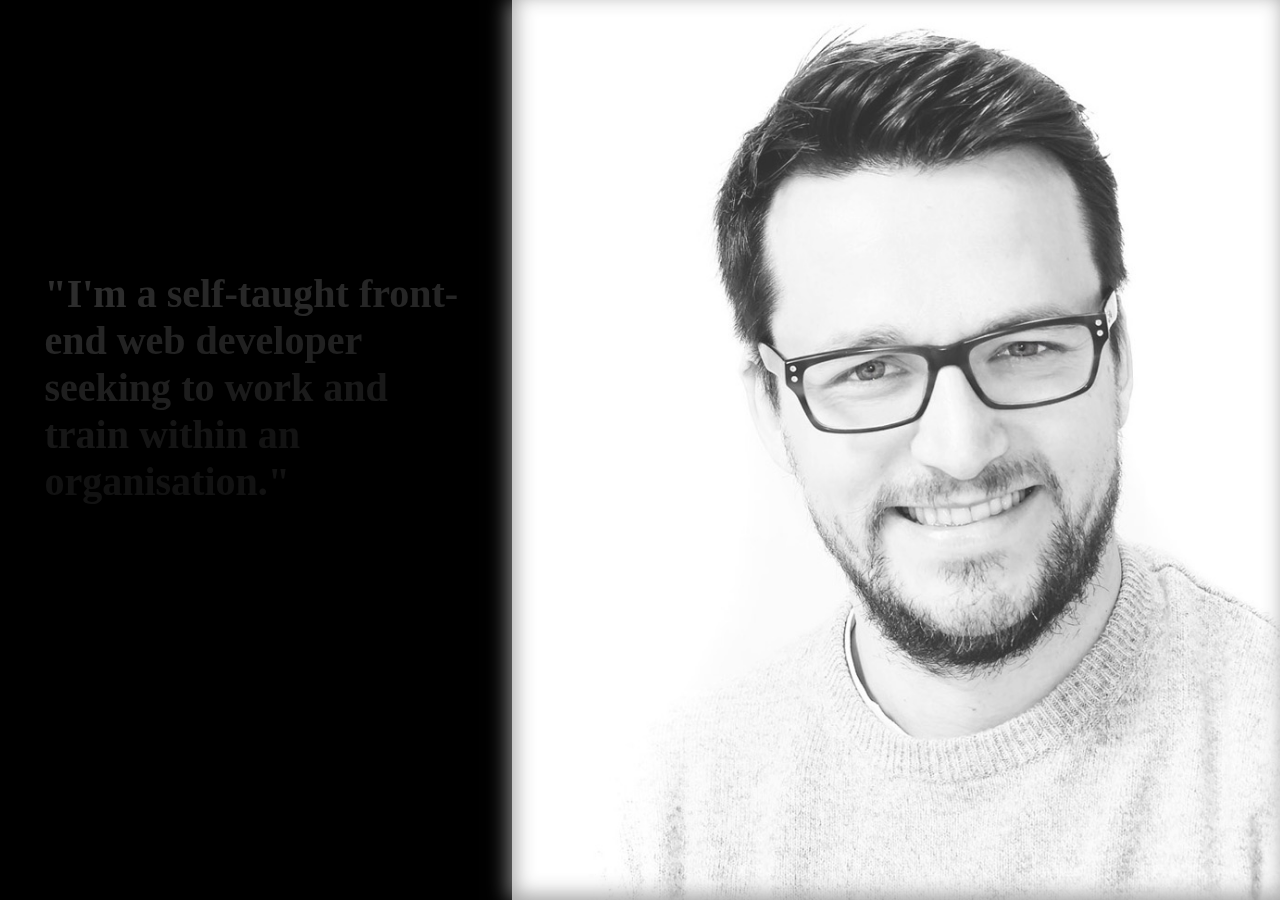
==== about.html @ 581ee850 "Init" ====
<!DOCTYPE html>
<html>
<head>	
  <title>James's Portfolio</title>
  <meta charset="utf-8"/>
  <meta name="viewport" content="width=device-width, initial-scale=1.0">
  <meta name="description" content="The online portfolio of James Crooke">
  <meta property="og:title" content="James Crooke's Portfolio" />
  <meta property="og:description" content="My online portfolio." />
  <meta property="og:image" content="https://www.dl.dropboxusercontent.com/s/oojosgockhbt33o/jc-og.jpg?dl=0" />
  <meta property="og:url" content="https://doulosiyxy.github.io/portfolio" />
  <meta name="twitter:title" content="James Crooke's Portfolio" />
  <meta name="twitter:description" content="My online portfolio." />
  <meta name="twitter:image" content="https://www.dl.dropboxusercontent.com/s/oojosgockhbt33o/jc-og.jpg?dl=0" />
  <meta name="twitter:card" content="summary_large_image" />
  <link rel="stylesheet" href="https://maxcdn.bootstrapcdn.com/bootstrap/3.3.6/css/bootstrap.min.css" integrity="sha384-1q8mTJOASx8j1Au+a5WDVnPi2lkFfwwEAa8hDDdjZlpLegxhjVME1fgjWPGmkzs7" crossorigin="anonymous">
  <link href='https://fonts.googleapis.com/css?family=Roboto:300,400,700' rel='stylesheet' type='text/css'>
  <link rel='stylesheet' type='text/css' href='main.css' />
  <link rel="icon" type="image/png" href="https://www.dl.dropboxusercontent.com/s/19d2jggek8qh95k/favicon.png?dl=0"/>
</head>
<body id="background">
   <!-- Navigation Bar -->
   <header id="about-nav" class="container">
    <div class="">
      <nav class="col-sm-12">
      <div id="a-nav">
        <span><a href="index.html">Home</a></span>
        <span><a href="about.html">About</a></span>
        <span class="projects-link"><a>Projects</a></span>
        <span><a href="contact.html">Contact</a></span>
        </div>
      </nav>
    </div>
  </header> 
  
  
  <section id="about-jumbotron" class="">
      <div id="about-row" class="">
        <div id="about-title-wrap" class=""><h1 id="about-title"><span>"I'm </span><span>a </span><span>self-taught </span><span>front-end </span><span>web </span><span>developer </span><span> seeking</span><span> to</span><span> work</span><span> and</span><span> train </span><span>within </span><span>an </span><span> organisation."</span></h1>
        <div class="skl-wrapper"><div class="skl gradient" ><h3>HTML</h3></div><div class="skl gradient" ><h3>CSS</h3></div><div class="skl gradient" ><h3>JS</h3></div><div class="skl gradient" ><h3>jQuery</h3></div><div class="skl gradient" ><h3>Bootstrap</h3></div><div class="skl gradient" ><h3>Ps</h3></div><div class="skl gradient" ><h3>Ai</h3></div><div class="skl gradient" ><h3>Git</h3></div><div class="skl gradient" ><h3>Wordpress</h3></div><div class="skl gradient" ><h3>Basic PHP</h3></div>
        </div>
        </div>
        <div id="img-div-wrapper"><div id="about-img-wrap" class=""><button onclick="titleFade()" id="skill-btn" class="gradient">Skillset</button></div></div>
    </div>
  </section>


<footer id="about-footer"><div><img class="twitter" width="20px" height="20px" src="twitter.svg"><img class="linkedin" width="20px" height="20px" src="linkedin.svg"><img class="github" width="20px" height="20px" src="github.svg"></div></footer>
  <script src="https://code.jquery.com/jquery-3.2.1.min.js"></script> 
  <script src='main.js'></script> 
  
</body>
</html>
---- main.css ----
/*
Theme Name: My Portfolio
Author: James Crooke
Author URI: https://github.com/doulosiyxy
Email: jamesrcrooke@gmail.com
Description: A simple static site to showcase my work.
Version: 1.0
Last modified: 17.01.2018 by James Crooke
Contents: 
*/

@media only screen and (min-width: 320px) and (max-width: 621px) {
 #about-nav {
  width: 100%;
  font-size: 1px;
  opacity: 0;
 }
 #about-nav span a {
  color: darkslategray;
  margin 0 0;
  padding-right: 0;
  padding-left: 0;
  font-size: 1px;
  font-weight: 200;
  font-family: lato;
  text-decoration: none;
  transition: .2s ease;
  cursor: pointer;
}

nav {
  margin-top: 0;
  margin-right: 0;
  float: right;
  display: block;
  padding-right: 0;
  padding-left: 0;
 }
}

* {
    box-sizing: border-box;

}

body {
}
header {
position: absolute;
z-index: 600;
transition-timing-function: ease-in-out;
}


header h2, header h3 {
  color: white;
  font-size: 15px;
  margin: 0 0;
  padding: 0 0;
}
header h2 {
  text-transform: uppercase;
  font-size: 22px;
  font-family: lato;
  font-weight: bold;
}
header h3 {
  font-size: 15px;
  font-family: lato;
  font-weight: 200;
}

#a-nav {
  margin-top:15px;
}

.titles {
  cursor: pointer;
  margin-top: 5px;
  color: black;
}

#home-nav { 
  width: 100%;
  font-size: 15px;
  margin-top: -100px;
  padding-top: 0px;
}

#contact-nav {
  width: 100%;
  font-size: 15px;
  margin-top: -45px;
  opacity: 0;
}

#about-nav {
  width: 100%;
  font-size: 15px;
  opacity: 0;
}
#about-title span {
opacity: 0;
  }


#about-title-wrap {
  padding: 0 10px;
  position: absolute;
  top: 30%;
  bottom: 0;
  height: 40%;
  width: 40%;
  float: left;
  z-index: 200;
}
#img-div-wrapper {
  position: absolute;
  right: 0;
  height: 100%;
  width: 60%;
  box-shadow: -3px 0px 20px #8d8d8d;
  overflow: hidden;
  background-color: white;
}
#about-img-wrap {
  box-shadow: inset 3px -5px 20px #8d8d8d;
  position: absolute;
  bottom: 0;
  background: url("images/about-img.jpg") no-repeat 60% bottom;
  background-size: cover;
  width: 100%;
  height: 100%;
  margin: 0 0;
  opacity: 0;
  z-index: 300;
}

@media only screen and (max-width: 737px) {
  #about-img-wrap {
  box-shadow: none;
  position: absolute;
  bottom: 0;
  background: url("images/about-img.jpg") no-repeat 60% bottom;
  background-size: cover;
  width: 100%;
  height: 90%;
  margin: 0 0;
  opacity: 0;
  z-index: 300;
 }
}

@media only screen and (max-width: 621px) {
 #about-nav {
  width: 45%;
  right: 0;
  font-size: 1px;
  font-weight: 800;
  opacity: 0;
  display: inline;
  padding: 0 0;
 }
 #about-nav span a {
  color: darkslategray;
  width: 25%;
  margin: auto;
  padding-right: 0;
  padding-left: 0;
  font-size: 1px;
  font-weight: 800;
  font-family: lato;
  text-decoration: none;
  transition: .2s ease;
  cursor: pointer;
}
#about-nav span {
  padding: 0 0;
}
nav {
  margin: auto;
  width: 100%;
  display: none;
  padding-right: 0;
  padding-left: 0;
 }
}


#about img {
  width: 50%;
}

#about-row {
  width: 100%;
}
	
#home-nav span a, #contact-nav span a {
  color: white;
  margin-top: -25px;
  margin-bottom: -15px;
  margin-left: auto;
  padding: 0px 10px;
  font-size: 15px;
  font-weight: 100;
  font-family: lato;
  text-decoration: none;
  transition: .2s ease;
  cursor: pointer;  
  transition: .2s ease;
}
#about-nav span a {
  color: darkslategray;
  margin-top: -25px;
  margin-bottom: -15px;
  margin-left: auto;
  padding: 0px 10px;
  font-size: 15px;
  font-weight: 200;
  font-family: lato;
  text-decoration: none;
  transition: .2s ease;
  cursor: pointer;
}

#home-nav span a:hover, #contact-nav span a:hover, #about-nav span a:hover {
  color: #337ab7;
  cursor: pointer;
}

#contact-footer {
  opacity: 0;
}

nav {
  margin-right: 0;
  float: right;
  display: block;
  padding-right: 0;
  padding-left: 0;
}

nav div {
float: right;
}

.jumbotron, body, html {
  position: relative;
  z-index: 10;
  padding: 0 0;
  margin: 0 0;
  height: 100%; 
  width: 100%;
  overflow: hidden;
}

.jumbotron {
  text-align: center;
  display: flex;
  align-items: center;
  color: white; 
  height: 100%; 
  width: 100%;
  background: black;
  z-index: 1000;
  position: relative;
}
#about-jumbotron {
  background: black;
  color: white;
  height: 100%;
  width: 100%;
}
#about-container-one {
  position: absolute;
  top: 0;
  bottom: 0;
}
	
.jumbotron div {
  display: block;
  margin: auto;	
  
}
.jumbotron div div{
  display: block;
  margin: auto;	
 
}

.jumbotron h2 {
  margin: auto;
  text-transform: uppercase;
  font-size: 25px;
  font-family: lato;
  font-weight: bold;
  color: #fff;
  -webkit-animation: h2 2s, fade 2s 8s; /* Safari 4+ */
  -moz-animation:    h2 2s; /* Fx 5+ */
  -o-animation:      h2 2s; /* Opera 12+ */
  animation:         h2 2s;
  animation-timing-function: ease-in-out;
}

.jumbotron h3 {
  position: absolute;
  right: 0;
  left: 0;
  top: 52%;
  transition: 3s ease;
  margin: auto;
  font-size: 17px;
  color: #fff;
  font-family: lato;
  font-weight: 300;
}

.jumbotron h3 span:first-of-type {
  -webkit-animation: h3 5s; /* Safari 4+ */
  -moz-animation:    h3 5s; /* Fx 5+ */
  -o-animation:      h3 5s; /* Opera 12+ */
  animation:         h3 5s;
}

.jumbotron h3 span:nth-of-type(2) {
  -webkit-animation: h3 6s; /* Safari 4+ */
  -moz-animation:    h3 6s; /* Fx 5+ */
  -o-animation:      h3 6s; /* Opera 12+ */
  animation:         h3 6s;
}

.jumbotron h3 span:last-of-type {
  -webkit-animation: h3 7s; /* Safari 4+ */
  -moz-animation:    h3 7s; /* Fx 5+ */
  -o-animation:      h3 7s; /* Opera 12+ */
  animation:         h3 7s;

}

/*jumbotron and header animation*/

/*keyframes h2 {
  0% {opacity: 0; transform: scale(1.2); -webkit-transform: scale(1.2); -moz-transform: scale(1.2);}
  100% {opacity: 1; transform: scale(1.0); -webkit-transform: scale(1.0); -moz-transform: scale(1.0);}
}
  
keyframes h3 {
  0% {opacity: 0;}
  100% {opacity: 1;}
}
*/
@-webkit-keyframes h2 {
  0% {opacity: 0; transform: scale(1.2); -webkit-transform: scale(1.2); -moz-transform: scale(1.2);}
  100% {opacity: 1; transform: scale(1.0); -webkit-transform: scale(1.0); -moz-transform: scale(1.0);}
}
@-moz-keyframes h2 {
  0% {opacity: 0; transform: scale(1.2); -webkit-transform: scale(1.2); -moz-transform: scale(1.2);}
  100% {opacity: 1; transform: scale(1.0); -webkit-transform: scale(1.0); -moz-transform: scale(1.0);}
}
@-o-keyframes h2 {
  0% {opacity: 0; transform: scale(1.2); -webkit-transform: scale(1.2); -moz-transform: scale(1.2);}
  100% {opacity: 1; transform: scale(1.0); -webkit-transform: scale(1.0); -moz-transform: scale(1.0);}
}

@-webkit-keyframes h3 {
  0% {opacity: 0;}
  100% {opacity: 1;}
}
@-moz-keyframes h3 {
  0% {opacity: 0; transform: scale(1.2); -webkit-transform: scale(1.2); -moz-transform: scale(1.2);}
  100% {opacity: 1; transform: scale(1.0); -webkit-transform: scale(1.0); -moz-transform: scale(1.0);}
}
@-o-keyframes h3 {
  0% {opacity: 0;}
  100% {opacity: 1;}
}

@-webkit-keyframes fade {
  0% {opacity: 1;}
  100% {opacity: 0;}
}
@-moz-keyframes fade {
  0% {opacity: 1;}
  100% {opacity: 0;}
}
@-o-keyframes fade {
  0% {opacity: 1;}
  100% {opacity: 0;}
}

footer {
  width: 100%;
  position: absolute;
  bottom: 0;
  right: 0;
  left: 0;
  z-index: 600;
}

#home-footer{
margin-bottom: -100px;
}
#about-footer {
opacity: 0;
}

footer img {
 display: inline-block;
 margin-top: 10px;
 margin-bottom: 10px;
 cursor: pointer;
 opacity: .7 !important;
 transition: .3s ease;
}

footer img:hover {
 opacity: 1 !important;
 transform: scale(1.2);
}

footer img:first-of-type {
 margin-left: 65px;
 margin-right: 20px;
}
footer img:last-of-type {
 margin-right: 65px;
 margin-left: 20px;
}

footer div {
  display: block;
  margin: auto;
  max-width: 240px;
}

#logo-icon {
  position: absolute;
  margin: 10% 0px 0px 10%; 
  transform: scale(1.1);
}

@media only screen and (max-width: 566px) {
  #logo-icon {
    position: absolute;
    margin: 10% 0px 0px 10%; 
    transform: scale(1.1);
    width: 120px !important;
    height: 120px !important;
} 
}

#contact-top {
  width: 100%;
  padding-top: 12%;
}

.col-md-6 {
  margin: 0 0 30px;
}

.projects {
  display: block;
  width: 100%;
  height: 60%;
  position: absolute;
  top: 20%;
  bottom: 20%;
}

.project-rows {
  
  position: relative;
  z-index: 500;
  display: flex;
  min-width: 320px;
  max-width: 605px;
  height: 50%;
  margin: auto;
}

.project-figure {
  display: none;
  opacity: 0;
  margin: 0 1%;
  padding: 0 1px;
  background: black;
  position: relative;
  width: 50%;
  height: 100%;
  max-width: 300px;
  cursor: pointer;
  transition: .2s ease;
  z-index: 500;
  overflow: hidden;
}

.project-figure:hover {
  background: black;
  position: relative;
  transform: scale(1.02); 
  opacity: 1;
  box-shadow: 0px 0px 20px #8d8d8d;
}

.projects h2 {
  color: white;
  font-family: lato;
  font-weight: 700;
  text-transformation: uppercase;
  margin: 10px 0;
  margin-left: 10px;
  
}

.projects p {
  max-width: 50%;
  color: white;
  font-size: 13px;
  font-family: lato;
  font-weight: 300;
  margin: 0 0;
  padding-left: 15px;
  float: left;
}

.project-figure img {
  position: absolute;
  display: block;
  bottom: 5px;
  right: 5px;
  width: 45%;
  opacity: 1;
}

.two img {
  filter: grayscale(100%) contrast(175%);
}

.left {
  float: left;
}
.right {  
  float: right;
}
.bottom {
  bottom: 0;
}
.top {
  top: 0;
  margin-top: 1%;
}

/*about page*/

.about-title {
  margin: 0 5%;
  font-size: 15px;
}	

.about-banner {
  width: 100%;
  color: DarkSlateGrey;
  background: White;
  padding: 20px 0px;
  z-index: -10;
}

#about-title {
  text-align: left;
  font-size: 40px;
  -webkit-text-shadow: 0.25px 0.25px 0.25px black;
  text-shadow: 0.25px 0.25px 0.25px black;
  filter: drop-shadow(1px 1px 0.5px rgba(0,0,0,0.5));
  animation-name: header;
  animation-duration: 2s;
  margin: 0 7%;
}

#biog {
  width: 100%;
  padding: 50px 0;
}

#biog-text {
  max-width: 900px;
  text-align: justify;
  margin: auto;
  font-family: 'Roboto', sans-serif;
  font-weight: 300;
  font-size: 1.5em;
  width: 90%;
  padding: 0 0 50px 0;
}

#contact-text {
  max-width: 900px;
  text-align: justify;
  margin: auto;
  font-family: 'Roboto', sans-serif;
  font-weight: 300;
  font-size: 1.7em;
  width: 90%;
  padding: 200px 0% 200px 0%;
  font-family: lato;
}
#contact-text p a {
  transition: .2s ease-in-out;
}
}
#contact {
 height: 100% !important;
 width: 100%;
 background-color: rgba(215, 215, 215, 1);
 box-shadow: 0px -1px 20px #8d8d8d;
 padding-bottom: 80%; 
 font-family: lato;
}

#skill-btn {
  transform: rotate(270deg);
  position: absolute;
  left: -100px;
  top: 0;
  bottom: 0;
  margin: auto;
  color: white;
  font-size: 17px;
  font-family: lato, roboto, sans-serif;
  font-weight: 300;
  text-align: center;
  padding: 5px;
  width: 100px;
  height: 35px;
  z-index:100;
  cursor: pointer;
  border: none;
  opacity: .8;
}

#skill-btn:hover {
   opacity: 1;
}

/*skills*/

.skl {
  display: inline-block;
  position: relative;
  width: 100px;
  height: 100px;
  padding: 5px 5px;
  margin: 5px 5px;
  opacity: 0;
  overflow: hidden;
}
.skl h3 {
  position: absolute;
  top: 40%;
  bottom: 33%;
  right: 0;
  left: 0;
  margin: auto;
  text-align: center;
  font-size: 15px;
}

.skl-wrapper {
  display: flex;
  flex-wrap: wrap;
  position: absolute;
  right: 0;
  left: 0;
  top: 0;
  bottom: 0;
  margin: auto;
  width: 225px;
}

#contact a {
  color: white;
  text-decoration: none;
  text-shadow: 0.25px 0.25px 0.25px #000000;
}

#contact a:hover {
  text-shadow: 0.25px 0.25px 0.25px #000000;
  text-decoration: none;
  color: #337ab7;
}


@media (min-width:600px) and (max-width:967px){
  #about-title {
    text-align: left;
	font-size: 30px;
	margin-top: 0px; 
	padding: 0px 5px;
  }
  #about-title-wrap {
  	max-width: 50%;
  	padding: 0px 15px;
  	top: 0; 	   		
  }
}
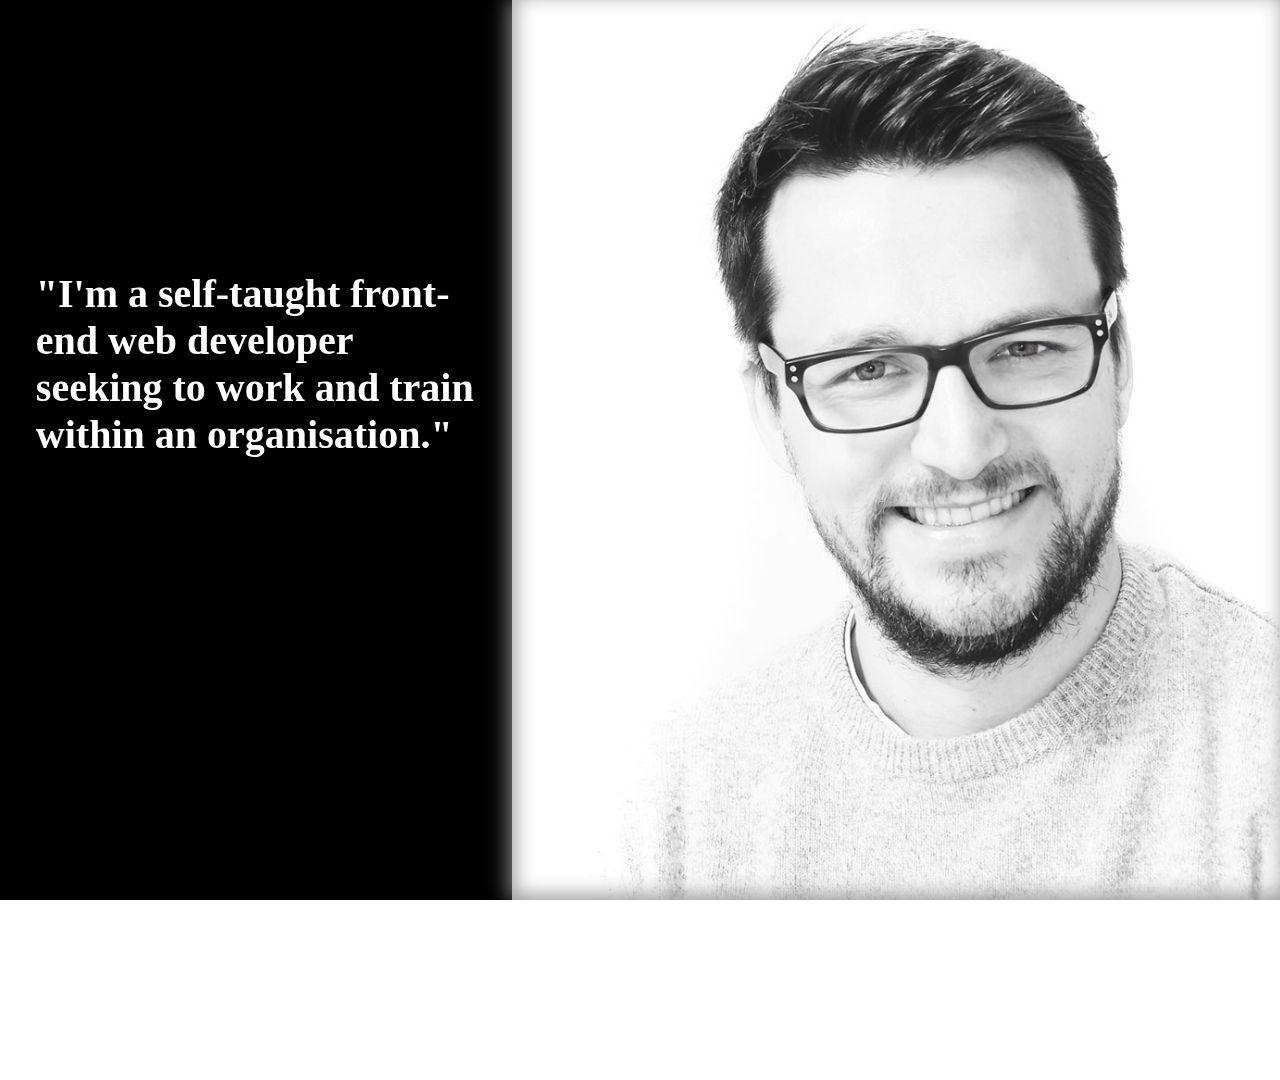
==== commit 45b220a9: "various" ====
--- a/about.html
+++ b/about.html
@@ -24,10 +24,10 @@
     <div class="">
       <nav class="col-sm-12">
       <div id="a-nav">
-        <span><a href="index.html">Home</a></span>
-        <span><a href="about.html">About</a></span>
-        <span class="projects-link"><a>Projects</a></span>
-        <span><a href="contact.html">Contact</a></span>
+        <span><a href="index.html"><i class="glyphicon glyphicon-home"></i></a></span>
+       <span><a href="about.html"><i class="glyphicon glyphicon-user"></i></a></span>
+       <span class="projects-link" ><a><i class="glyphicon glyphicon-th-large"></i></a></span>
+       <span><a id="contact-link" href="contact.html"><i class="glyphicon glyphicon-envelope"></i></a></span>
         </div>
       </nav>
     </div>
--- a/main.css
+++ b/main.css
@@ -1,14 +1,6 @@
-/*
-Theme Name: My Portfolio
-Author: James Crooke
-Author URI: https://github.com/doulosiyxy
-Email: jamesrcrooke@gmail.com
-Description: A simple static site to showcase my work.
-Version: 1.0
-Last modified: 17.01.2018 by James Crooke
-Contents: 
-*/
-
+* {
+  box-sizing: border-box;
+}
 @media only screen and (min-width: 320px) and (max-width: 621px) {
  #about-nav {
   width: 100%;
@@ -22,7 +14,7 @@
   padding-left: 0;
   font-size: 1px;
   font-weight: 200;
-  font-family: lato;
+  font-family: lato, roboto, sans-serif;
   text-decoration: none;
   transition: .2s ease;
   cursor: pointer;
@@ -38,11 +30,6 @@
  }
 }
 
-* {
-    box-sizing: border-box;
-
-}
-
 body {
 }
 header {
@@ -61,12 +48,12 @@
 header h2 {
   text-transform: uppercase;
   font-size: 22px;
-  font-family: lato;
+  font-family: lato, roboto, sans-serif;
   font-weight: bold;
 }
 header h3 {
   font-size: 15px;
-  font-family: lato;
+  font-family: lato, roboto, sans-serif;
   font-weight: 200;
 }
 
@@ -99,20 +86,74 @@
   font-size: 15px;
   opacity: 0;
 }
+
+@media only screen and (max-width: 346px) {
+  #h-nav {
+  padding-top: 25px;  
+}
+  #c-nav {
+  margin-top: 50px;
+  margin-right: 0px;
+  }
+  
+  #c-nav a {
+  padding-right: 0px;
+  padding-left: 15px;
+  }
+  
+  #contact-nav nav {
+  padding-right: 0px;
+  }
+}
+
+@media only screen and (max-width: 568px) {
+
+  #c-nav {
+  margin-top: 40px;
+  }
+  #contact-top {
+    height: 100px;
+  }
+  #about-footer div {
+    margin: 0;
+    float: right;
+  }
+  #about-footer div img:last-of-type {
+    margin-right: 5px;
+  }
+  #about-footer div img {
+    background-color: black;
+    border-radius: 2px;
+  }
+  #skill-btn {
+    top: 45%;
+  }
+  
+}
+
+$('#contact-text').css('padding','150px 20px 400px 20px');
+      $('#contact-top').css('height', '100px');
+      $('#about-footer div').css({'margin' : '', 'float' : 'right'});
+      $('#about-footer div img').eq(2).css({'margin-right' : '5px'});
+      $('#about-footer div img').css({'background-color' : 'black', 'border-radius' : '2px'});
+      $('#c-nav').css('margin-top', '40px');
+      $('#skill-btn').css('top', '45%');
+
 #about-title span {
 opacity: 0;
   }
 
 
 #about-title-wrap {
-  padding: 0 10px;
+  padding: 0 0px;
   position: absolute;
   top: 30%;
   bottom: 0;
-  height: 40%;
+  height: 90%;
   width: 40%;
   float: left;
   z-index: 200;
+  overflow: scroll;
 }
 #img-div-wrapper {
   position: absolute;
@@ -169,7 +210,7 @@
   padding-left: 0;
   font-size: 1px;
   font-weight: 800;
-  font-family: lato;
+  font-family: lato, roboto, sans-serif;
   text-decoration: none;
   transition: .2s ease;
   cursor: pointer;
@@ -203,7 +244,7 @@
   padding: 0px 10px;
   font-size: 15px;
   font-weight: 100;
-  font-family: lato;
+  font-family: lato, roboto, sans-serif;
   text-decoration: none;
   transition: .2s ease;
   cursor: pointer;  
@@ -217,7 +258,7 @@
   padding: 0px 10px;
   font-size: 15px;
   font-weight: 200;
-  font-family: lato;
+  font-family: lato, roboto, sans-serif;
   text-decoration: none;
   transition: .2s ease;
   cursor: pointer;
@@ -292,7 +333,7 @@
   margin: auto;
   text-transform: uppercase;
   font-size: 25px;
-  font-family: lato;
+  font-family: lato, roboto, sans-serif;
   font-weight: bold;
   color: #fff;
   -webkit-animation: h2 2s, fade 2s 8s; /* Safari 4+ */
@@ -504,7 +545,7 @@
 
 .projects h2 {
   color: white;
-  font-family: lato;
+  font-family: lato, roboto, sans-serif;
   font-weight: 700;
   text-transformation: uppercase;
   margin: 10px 0;
@@ -516,7 +557,7 @@
   max-width: 50%;
   color: white;
   font-size: 13px;
-  font-family: lato;
+  font-family: lato, roboto, sans-serif;
   font-weight: 300;
   margin: 0 0;
   padding-left: 15px;
@@ -585,7 +626,7 @@
   max-width: 900px;
   text-align: justify;
   margin: auto;
-  font-family: 'Roboto', sans-serif;
+  font-family: lato, roboto, sans-serif;
   font-weight: 300;
   font-size: 1.5em;
   width: 90%;
@@ -596,7 +637,7 @@
   max-width: 900px;
   text-align: justify;
   margin: auto;
-  font-family: 'Roboto', sans-serif;
+  font-family: lato, roboto, sans-serif;
   font-weight: 300;
   font-size: 1.7em;
   width: 90%;
@@ -649,7 +690,7 @@
   width: 100px;
   height: 100px;
   padding: 5px 5px;
-  margin: 5px 5px;
+  margin: 0px 5px;
   opacity: 0;
   overflow: hidden;
 }
@@ -673,7 +714,8 @@
   top: 0;
   bottom: 0;
   margin: auto;
-  width: 225px;
+  max-width: 225px;
+  
 }
 
 #contact a {
@@ -687,18 +729,3 @@
   text-decoration: none;
   color: #337ab7;
 }
-
-
-@media (min-width:600px) and (max-width:967px){
-  #about-title {
-    text-align: left;
-	font-size: 30px;
-	margin-top: 0px; 
-	padding: 0px 5px;
-  }
-  #about-title-wrap {
-  	max-width: 50%;
-  	padding: 0px 15px;
-  	top: 0; 	   		
-  }
-}
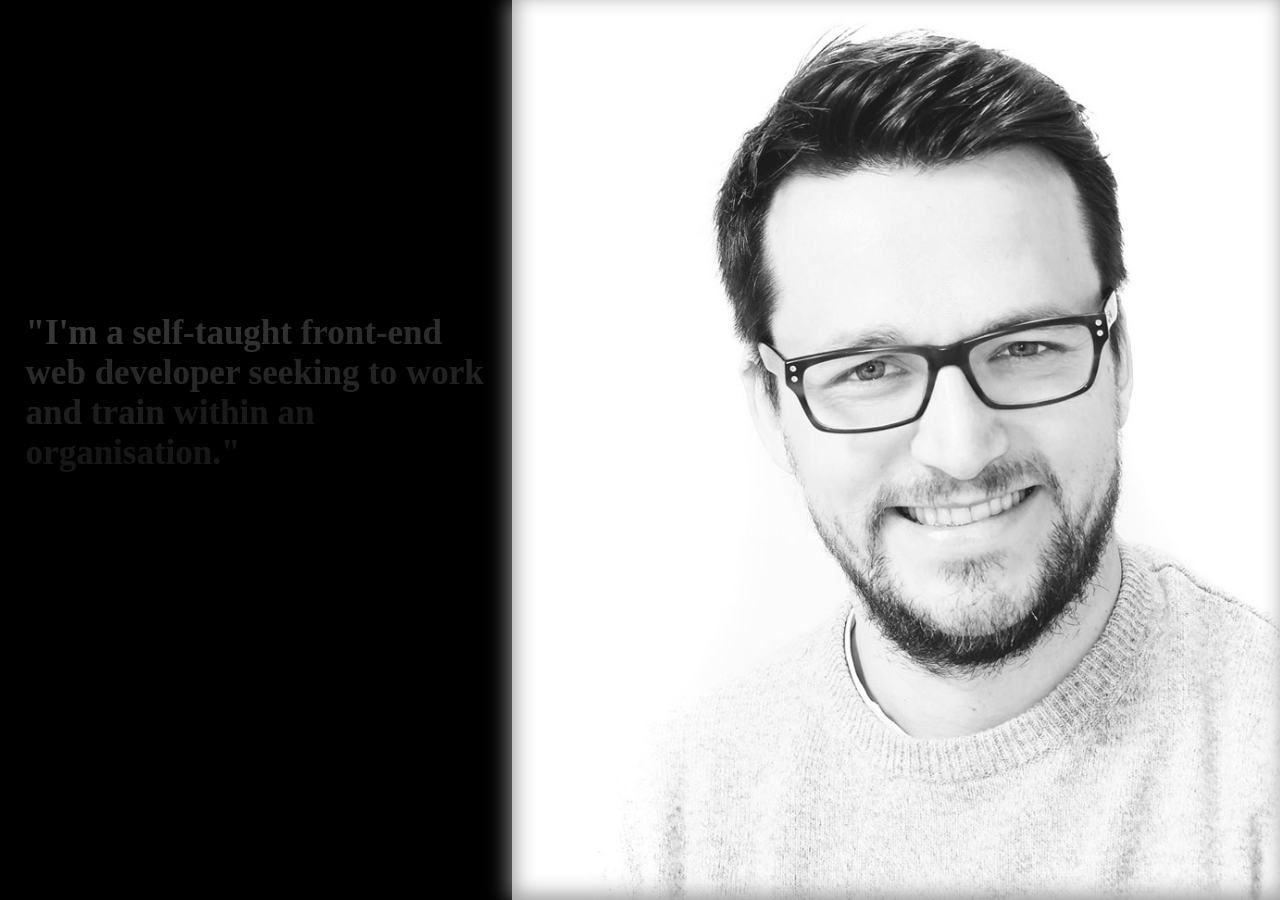
==== commit 67ee9e4e: "Corrections" ====
--- a/about.html
+++ b/about.html
@@ -14,7 +14,7 @@
   <meta name="twitter:image" content="https://www.dl.dropboxusercontent.com/s/oojosgockhbt33o/jc-og.jpg?dl=0" />
   <meta name="twitter:card" content="summary_large_image" />
   <link rel="stylesheet" href="https://maxcdn.bootstrapcdn.com/bootstrap/3.3.6/css/bootstrap.min.css" integrity="sha384-1q8mTJOASx8j1Au+a5WDVnPi2lkFfwwEAa8hDDdjZlpLegxhjVME1fgjWPGmkzs7" crossorigin="anonymous">
-  <link href='https://fonts.googleapis.com/css?family=Roboto:300,400,700' rel='stylesheet' type='text/css'>
+  <link href='https://fonts.googleapis.com/css?family=Roboto:300,400,700|Lato:100,200,300,400,700,800,400italic,700italic&subset=latin,latin-ext' rel='stylesheet' type='text/css'>
   <link rel='stylesheet' type='text/css' href='main.css' />
   <link rel="icon" type="image/png" href="https://www.dl.dropboxusercontent.com/s/19d2jggek8qh95k/favicon.png?dl=0"/>
 </head>
--- a/main.css
+++ b/main.css
@@ -1,44 +1,12 @@
 * {
   box-sizing: border-box;
 }
-@media only screen and (min-width: 320px) and (max-width: 621px) {
- #about-nav {
-  width: 100%;
-  font-size: 1px;
-  opacity: 0;
- }
- #about-nav span a {
-  color: darkslategray;
-  margin 0 0;
-  padding-right: 0;
-  padding-left: 0;
-  font-size: 1px;
-  font-weight: 200;
-  font-family: lato, roboto, sans-serif;
-  text-decoration: none;
-  transition: .2s ease;
-  cursor: pointer;
-}
-
-nav {
-  margin-top: 0;
-  margin-right: 0;
-  float: right;
-  display: block;
-  padding-right: 0;
-  padding-left: 0;
- }
-}
-
-body {
-}
+
 header {
 position: absolute;
 z-index: 600;
 transition-timing-function: ease-in-out;
 }
-
-
 header h2, header h3 {
   color: white;
   font-size: 15px;
@@ -87,74 +55,37 @@
   opacity: 0;
 }
 
-@media only screen and (max-width: 346px) {
-  #h-nav {
-  padding-top: 25px;  
-}
-  #c-nav {
-  margin-top: 50px;
-  margin-right: 0px;
-  }
-  
-  #c-nav a {
-  padding-right: 0px;
-  padding-left: 15px;
-  }
-  
-  #contact-nav nav {
-  padding-right: 0px;
-  }
-}
-
-@media only screen and (max-width: 568px) {
-
-  #c-nav {
-  margin-top: 40px;
-  }
-  #contact-top {
-    height: 100px;
-  }
-  #about-footer div {
-    margin: 0;
-    float: right;
-  }
-  #about-footer div img:last-of-type {
-    margin-right: 5px;
-  }
-  #about-footer div img {
-    background-color: black;
-    border-radius: 2px;
-  }
-  #skill-btn {
-    top: 45%;
-  }
-  
-}
-
-$('#contact-text').css('padding','150px 20px 400px 20px');
-      $('#contact-top').css('height', '100px');
-      $('#about-footer div').css({'margin' : '', 'float' : 'right'});
-      $('#about-footer div img').eq(2).css({'margin-right' : '5px'});
-      $('#about-footer div img').css({'background-color' : 'black', 'border-radius' : '2px'});
-      $('#c-nav').css('margin-top', '40px');
-      $('#skill-btn').css('top', '45%');
+#about-title {
+  text-align: left;
+  font-size: 35px;
+  -webkit-text-shadow: 0.25px 0.25px 0.25px black;
+  text-shadow: 0.25px 0.25px 0.25px black;
+  filter: drop-shadow(1px 1px 0.5px rgba(0,0,0,0.5));
+  margin: auto 5%;
+  position: absolute;
+  top: 0;
+  bottom: 0;
+  right: 0;
+  left: 0;
+  max-height: 50%; 
+  display: block;
+}
 
 #about-title span {
 opacity: 0;
   }
 
-
 #about-title-wrap {
   padding: 0 0px;
-  position: absolute;
-  top: 30%;
-  bottom: 0;
-  height: 90%;
+  margin: auto;
+  position: absolute;
+  top: 0; left: 0; bottom: 0;
+  max-height: 550px;
   width: 40%;
   float: left;
   z-index: 200;
-  overflow: scroll;
-}
+}
+
 #img-div-wrapper {
   position: absolute;
   right: 0;
@@ -164,6 +95,7 @@
   overflow: hidden;
   background-color: white;
 }
+
 #about-img-wrap {
   box-shadow: inset 3px -5px 20px #8d8d8d;
   position: absolute;
@@ -177,62 +109,13 @@
   z-index: 300;
 }
 
-@media only screen and (max-width: 737px) {
-  #about-img-wrap {
-  box-shadow: none;
-  position: absolute;
-  bottom: 0;
-  background: url("images/about-img.jpg") no-repeat 60% bottom;
-  background-size: cover;
-  width: 100%;
-  height: 90%;
-  margin: 0 0;
-  opacity: 0;
-  z-index: 300;
- }
-}
-
-@media only screen and (max-width: 621px) {
- #about-nav {
-  width: 45%;
-  right: 0;
-  font-size: 1px;
-  font-weight: 800;
-  opacity: 0;
-  display: inline;
-  padding: 0 0;
- }
- #about-nav span a {
-  color: darkslategray;
-  width: 25%;
-  margin: auto;
-  padding-right: 0;
-  padding-left: 0;
-  font-size: 1px;
-  font-weight: 800;
-  font-family: lato, roboto, sans-serif;
-  text-decoration: none;
-  transition: .2s ease;
-  cursor: pointer;
-}
-#about-nav span {
-  padding: 0 0;
-}
-nav {
-  margin: auto;
-  width: 100%;
-  display: none;
-  padding-right: 0;
-  padding-left: 0;
- }
-}
-
 
 #about img {
   width: 50%;
 }
 
 #about-row {
+  height: 100%;
   width: 100%;
 }
 	
@@ -480,16 +363,6 @@
   transform: scale(1.1);
 }
 
-@media only screen and (max-width: 566px) {
-  #logo-icon {
-    position: absolute;
-    margin: 10% 0px 0px 10%; 
-    transform: scale(1.1);
-    width: 120px !important;
-    height: 120px !important;
-} 
-}
-
 #contact-top {
   width: 100%;
   padding-top: 12%;
@@ -589,48 +462,6 @@
 .top {
   top: 0;
   margin-top: 1%;
-}
-
-/*about page*/
-
-.about-title {
-  margin: 0 5%;
-  font-size: 15px;
-}	
-
-.about-banner {
-  width: 100%;
-  color: DarkSlateGrey;
-  background: White;
-  padding: 20px 0px;
-  z-index: -10;
-}
-
-#about-title {
-  text-align: left;
-  font-size: 40px;
-  -webkit-text-shadow: 0.25px 0.25px 0.25px black;
-  text-shadow: 0.25px 0.25px 0.25px black;
-  filter: drop-shadow(1px 1px 0.5px rgba(0,0,0,0.5));
-  animation-name: header;
-  animation-duration: 2s;
-  margin: 0 7%;
-}
-
-#biog {
-  width: 100%;
-  padding: 50px 0;
-}
-
-#biog-text {
-  max-width: 900px;
-  text-align: justify;
-  margin: auto;
-  font-family: lato, roboto, sans-serif;
-  font-weight: 300;
-  font-size: 1.5em;
-  width: 90%;
-  padding: 0 0 50px 0;
 }
 
 #contact-text {
@@ -690,7 +521,7 @@
   width: 100px;
   height: 100px;
   padding: 5px 5px;
-  margin: 0px 5px;
+  margin: 2px 5px;
   opacity: 0;
   overflow: hidden;
 }
@@ -714,8 +545,9 @@
   top: 0;
   bottom: 0;
   margin: auto;
-  max-width: 225px;
-  
+  max-width: 230px;
+  display: block;
+  overflow: scroll;
 }
 
 #contact a {
@@ -729,3 +561,177 @@
   text-decoration: none;
   color: #337ab7;
 }
+
+/*media queries*/
+
+@media screen and (max-width: 1366px) {
+#about-footer div {
+  margin: auto 5px;
+}
+#about-footer img:first-of-type {
+ margin-left: 5px;
+ margin-right: 20px;
+}
+}
+@media screen and (max-width: 839px) {
+#about-img-wrap {
+  position: absolute;
+  bottom: 0;
+  background: url("images/about-img.jpg") no-repeat 60% bottom;
+  background-size: cover;
+  width: 100%;
+  height: 93%;
+  margin: 0 0;
+  opacity: 0;
+  z-index: 300;
+  box-shadow: none;
+ } 
+ #about-nav {
+  padding: 0 0;
+}
+#about-nav nav {
+  margin-right: 0;
+  padding-right: 0;
+}
+}
+@media screen and (max-width: 815px) and (max-height: 1000px) { 
+ #about-title {
+   font-size: 25px;
+ }
+ .project-figure {
+  display: none;
+  opacity: 0;
+  margin: 0 1%;
+  padding: 0 1px;
+  background: black;
+  position: relative;
+  width: 50%;
+  height: 100%;
+  max-width: 300px;
+  cursor: pointer;
+  transition: .2s ease;
+  z-index: 500;
+  overflow: hidden;
+  box-shadow: 0px 0px 20px #8d8d8d;
+}
+
+.project-figure:hover {
+  background: black;
+  position: relative;
+  transform: scale(1.02); 
+  opacity: 1;
+  
+}
+
+.projects h2 {
+  color: white;
+  font-family: lato, roboto, sans-serif;
+  font-size: 15px;
+  font-weight: 700;
+  text-transformation: uppercase;
+  margin: 10px 0;
+  margin-left: 10px;
+  
+}
+
+.projects p {
+  max-width: 50%;
+  color: white;
+  font-size: 11px;
+  font-family: lato, roboto, sans-serif;
+  font-weight: 300;
+  margin: 0 0;
+  padding-left: 15px;
+  float: left;
+}
+
+.project-figure img {
+  position: absolute;
+  display: block;
+  bottom: 5px;
+  right: 5px;
+  width: 20%;
+  opacity: 1;
+}
+}
+@media screen and (max-width: 550px) {
+.skl {
+  display: block;
+  position: relative;
+  width: 100px;
+  height: 100px;
+  padding: 5px 5px;
+  margin: 2px auto;
+  opacity: 0;
+  overflow: hidden;
+}
+#about-title {
+   font-size: 15px;
+ }
+ #skill-btn {
+  transform: rotate(270deg);
+  position: absolute;
+  left: -100px;
+  top: 50%;
+  bottom: 0;
+  margin: auto;
+  color: white;
+  font-size: 17px;
+  font-family: lato, roboto, sans-serif;
+  font-weight: 300;
+  text-align: center;
+  padding: 5px;
+  width: 100px;
+  height: 35px;
+  z-index:100;
+  cursor: pointer;
+  border: none;
+  opacity: .8;
+ }
+}
+@media screen and (max-width: 668px) and (max-height: 414px) {
+#h-nav {
+  margin-top: -30px;
+}
+.projects p {
+  max-width: 50%;
+  color: white;
+  font-size: 10px;
+  font-family: lato, roboto, sans-serif;
+  font-weight: 300;
+  margin: 0 0;
+  padding-left: 15px;
+  float: left;
+}
+}
+@media screen and (max-width: 815px) and (max-height: 415px) {
+  #contact-text h1, #contact-text p  {
+    text-align: right;
+}
+ #contact-text {
+   padding-top: 100px; 
+ }
+}
+@media screen and (max-width: 415px) and (max-height: 815px) {
+  #contact-text {
+   padding-top: 200px; 
+   margin-left: 20px;
+ }
+  #contact-nav {
+  padding: 4% 0;
+}
+#contact-nav nav {
+  margin-right: 0;
+  padding-right: 0;
+}
+}
+@media screen and (max-width: 767px) and (max-height: 415px) {
+  #logo-icon {
+    margin: 30px 30px;
+  } 
+}
+@media only screen and (max-width: 415px) {
+#logo-icon {
+   display: none;
+  } 
+}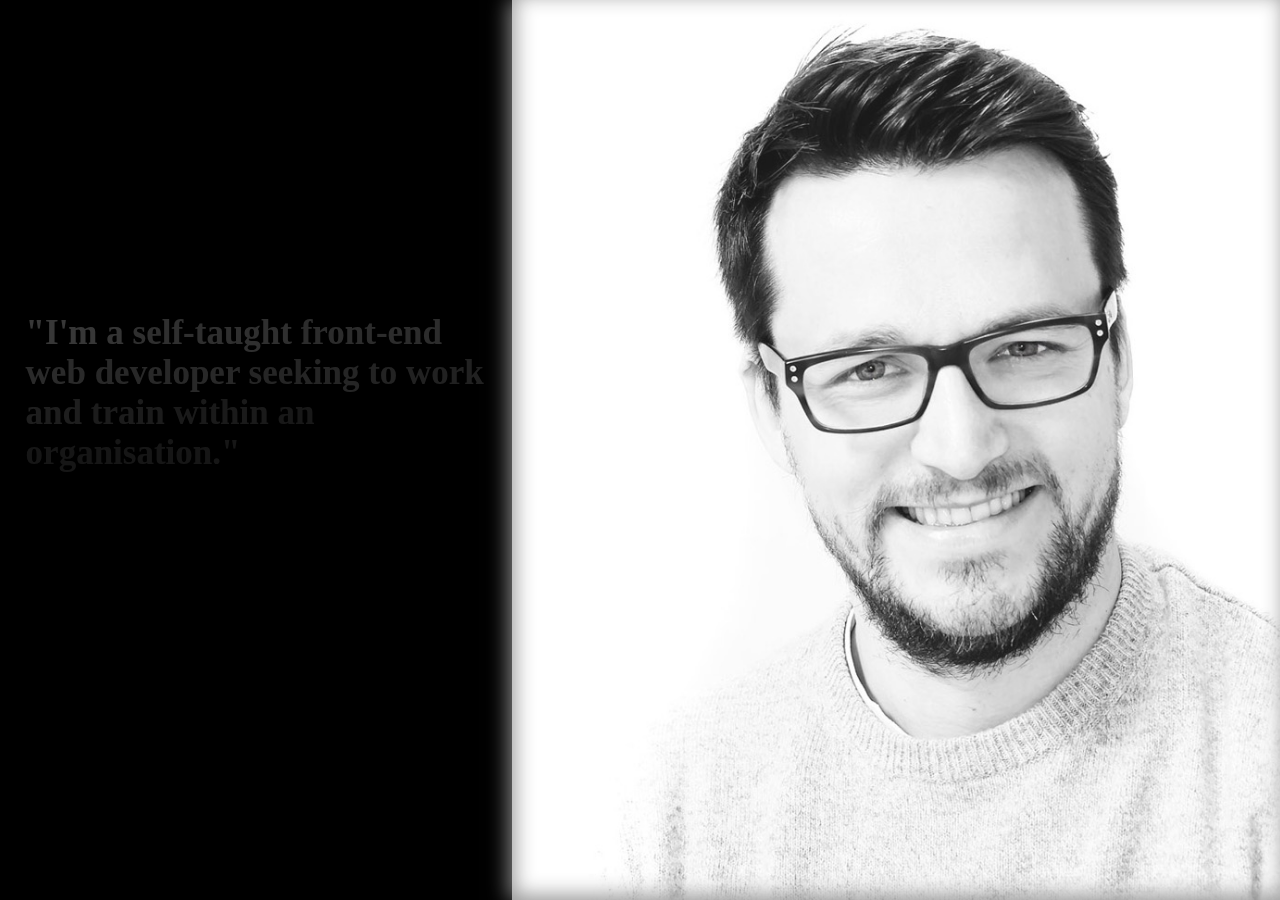
==== commit 03c30e63: "tidy up" ====
--- a/about.html
+++ b/about.html
@@ -15,7 +15,7 @@
   <meta name="twitter:card" content="summary_large_image" />
   <link rel="stylesheet" href="https://maxcdn.bootstrapcdn.com/bootstrap/3.3.6/css/bootstrap.min.css" integrity="sha384-1q8mTJOASx8j1Au+a5WDVnPi2lkFfwwEAa8hDDdjZlpLegxhjVME1fgjWPGmkzs7" crossorigin="anonymous">
   <link href='https://fonts.googleapis.com/css?family=Roboto:300,400,700|Lato:100,200,300,400,700,800,400italic,700italic&subset=latin,latin-ext' rel='stylesheet' type='text/css'>
-  <link rel='stylesheet' type='text/css' href='main.css' />
+  <link rel='stylesheet' type='text/css' href='css/main.css' />
   <link rel="icon" type="image/png" href="https://www.dl.dropboxusercontent.com/s/19d2jggek8qh95k/favicon.png?dl=0"/>
 </head>
 <body id="background">
@@ -45,9 +45,9 @@
   </section>
 
 
-<footer id="about-footer"><div><img class="twitter" width="20px" height="20px" src="twitter.svg"><img class="linkedin" width="20px" height="20px" src="linkedin.svg"><img class="github" width="20px" height="20px" src="github.svg"></div></footer>
+<footer id="about-footer"><div><img class="twitter" width="20px" height="20px" src="assets/twitter.svg"><img class="linkedin" width="20px" height="20px" src="assets/linkedin.svg"><img class="github" width="20px" height="20px" src="assets/github.svg"></div></footer>
   <script src="https://code.jquery.com/jquery-3.2.1.min.js"></script> 
-  <script src='main.js'></script> 
+  <script src='js/main.js'></script> 
   
 </body>
 </html>--- a/css/main.css
+++ b/css/main.css
@@ -0,0 +1,737 @@
+* {
+  box-sizing: border-box;
+}
+
+header {
+position: absolute;
+z-index: 600;
+transition-timing-function: ease-in-out;
+}
+header h2, header h3 {
+  color: white;
+  font-size: 15px;
+  margin: 0 0;
+  padding: 0 0;
+}
+header h2 {
+  text-transform: uppercase;
+  font-size: 22px;
+  font-family: lato, roboto, sans-serif;
+  font-weight: bold;
+}
+header h3 {
+  font-size: 15px;
+  font-family: lato, roboto, sans-serif;
+  font-weight: 200;
+}
+
+#a-nav {
+  margin-top:15px;
+}
+
+.titles {
+  cursor: pointer;
+  margin-top: 5px;
+  color: black;
+}
+
+#home-nav { 
+  width: 100%;
+  font-size: 15px;
+  margin-top: -100px;
+  padding-top: 0px;
+}
+
+#contact-nav {
+  width: 100%;
+  font-size: 15px;
+  margin-top: -45px;
+  opacity: 0;
+}
+
+#about-nav {
+  width: 100%;
+  font-size: 15px;
+  opacity: 0;
+}
+
+#about-title {
+  text-align: left;
+  font-size: 35px;
+  -webkit-text-shadow: 0.25px 0.25px 0.25px black;
+  text-shadow: 0.25px 0.25px 0.25px black;
+  filter: drop-shadow(1px 1px 0.5px rgba(0,0,0,0.5));
+  margin: auto 5%;
+  position: absolute;
+  top: 0;
+  bottom: 0;
+  right: 0;
+  left: 0;
+  max-height: 50%; 
+  display: block;
+}
+
+#about-title span {
+opacity: 0;
+  }
+
+#about-title-wrap {
+  padding: 0 0px;
+  margin: auto;
+  position: absolute;
+  top: 0; left: 0; bottom: 0;
+  max-height: 550px;
+  width: 40%;
+  float: left;
+  z-index: 200;
+}
+
+#img-div-wrapper {
+  position: absolute;
+  right: 0;
+  height: 100%;
+  width: 60%;
+  box-shadow: -3px 0px 20px #8d8d8d;
+  overflow: hidden;
+  background-color: white;
+}
+
+#about-img-wrap {
+  box-shadow: inset 3px -5px 20px #8d8d8d;
+  position: absolute;
+  bottom: 0;
+  background: url("../images/about-img.jpg") no-repeat 60% bottom;
+  background-size: cover;
+  width: 100%;
+  height: 100%;
+  margin: 0 0;
+  opacity: 0;
+  z-index: 300;
+}
+
+
+#about img {
+  width: 50%;
+}
+
+#about-row {
+  height: 100%;
+  width: 100%;
+}
+	
+#home-nav span a, #contact-nav span a {
+  color: white;
+  margin-top: -25px;
+  margin-bottom: -15px;
+  margin-left: auto;
+  padding: 0px 10px;
+  font-size: 15px;
+  font-weight: 100;
+  font-family: lato, roboto, sans-serif;
+  text-decoration: none;
+  transition: .2s ease;
+  cursor: pointer;  
+  transition: .2s ease;
+}
+#about-nav span a {
+  color: darkslategray;
+  margin-top: -25px;
+  margin-bottom: -15px;
+  margin-left: auto;
+  padding: 0px 10px;
+  font-size: 15px;
+  font-weight: 200;
+  font-family: lato, roboto, sans-serif;
+  text-decoration: none;
+  transition: .2s ease;
+  cursor: pointer;
+}
+
+#home-nav span a:hover, #contact-nav span a:hover, #about-nav span a:hover {
+  color: #337ab7;
+  cursor: pointer;
+}
+
+#contact-footer {
+  opacity: 0;
+}
+
+nav {
+  margin-right: 0;
+  float: right;
+  display: block;
+  padding-right: 0;
+  padding-left: 0;
+}
+
+nav div {
+float: right;
+}
+
+.jumbotron, body, html {
+  position: relative;
+  z-index: 10;
+  padding: 0 0;
+  margin: 0 0;
+  height: 100%; 
+  width: 100%;
+  overflow: hidden;
+}
+
+.jumbotron {
+  text-align: center;
+  display: flex;
+  align-items: center;
+  color: white; 
+  height: 100%; 
+  width: 100%;
+  background: black;
+  z-index: 1000;
+  position: relative;
+}
+#about-jumbotron {
+  background: black;
+  color: white;
+  height: 100%;
+  width: 100%;
+}
+#about-container-one {
+  position: absolute;
+  top: 0;
+  bottom: 0;
+}
+	
+.jumbotron div {
+  display: block;
+  margin: auto;	
+  
+}
+.jumbotron div div{
+  display: block;
+  margin: auto;	
+ 
+}
+
+.jumbotron h2 {
+  margin: auto;
+  text-transform: uppercase;
+  font-size: 25px;
+  font-family: lato, roboto, sans-serif;
+  font-weight: bold;
+  color: #fff;
+  -webkit-animation: h2 2s, fade 2s 8s; /* Safari 4+ */
+  -moz-animation:    h2 2s; /* Fx 5+ */
+  -o-animation:      h2 2s; /* Opera 12+ */
+  animation:         h2 2s;
+  animation-timing-function: ease-in-out;
+}
+
+.jumbotron h3 {
+  position: absolute;
+  right: 0;
+  left: 0;
+  top: 52%;
+  transition: 3s ease;
+  margin: auto;
+  font-size: 17px;
+  color: #fff;
+  font-family: lato;
+  font-weight: 300;
+}
+
+.jumbotron h3 span:first-of-type {
+  -webkit-animation: h3 5s; /* Safari 4+ */
+  -moz-animation:    h3 5s; /* Fx 5+ */
+  -o-animation:      h3 5s; /* Opera 12+ */
+  animation:         h3 5s;
+}
+
+.jumbotron h3 span:nth-of-type(2) {
+  -webkit-animation: h3 6s; /* Safari 4+ */
+  -moz-animation:    h3 6s; /* Fx 5+ */
+  -o-animation:      h3 6s; /* Opera 12+ */
+  animation:         h3 6s;
+}
+
+.jumbotron h3 span:last-of-type {
+  -webkit-animation: h3 7s; /* Safari 4+ */
+  -moz-animation:    h3 7s; /* Fx 5+ */
+  -o-animation:      h3 7s; /* Opera 12+ */
+  animation:         h3 7s;
+
+}
+
+/*jumbotron and header animation*/
+
+/*keyframes h2 {
+  0% {opacity: 0; transform: scale(1.2); -webkit-transform: scale(1.2); -moz-transform: scale(1.2);}
+  100% {opacity: 1; transform: scale(1.0); -webkit-transform: scale(1.0); -moz-transform: scale(1.0);}
+}
+  
+keyframes h3 {
+  0% {opacity: 0;}
+  100% {opacity: 1;}
+}
+*/
+@-webkit-keyframes h2 {
+  0% {opacity: 0; transform: scale(1.2); -webkit-transform: scale(1.2); -moz-transform: scale(1.2);}
+  100% {opacity: 1; transform: scale(1.0); -webkit-transform: scale(1.0); -moz-transform: scale(1.0);}
+}
+@-moz-keyframes h2 {
+  0% {opacity: 0; transform: scale(1.2); -webkit-transform: scale(1.2); -moz-transform: scale(1.2);}
+  100% {opacity: 1; transform: scale(1.0); -webkit-transform: scale(1.0); -moz-transform: scale(1.0);}
+}
+@-o-keyframes h2 {
+  0% {opacity: 0; transform: scale(1.2); -webkit-transform: scale(1.2); -moz-transform: scale(1.2);}
+  100% {opacity: 1; transform: scale(1.0); -webkit-transform: scale(1.0); -moz-transform: scale(1.0);}
+}
+
+@-webkit-keyframes h3 {
+  0% {opacity: 0;}
+  100% {opacity: 1;}
+}
+@-moz-keyframes h3 {
+  0% {opacity: 0; transform: scale(1.2); -webkit-transform: scale(1.2); -moz-transform: scale(1.2);}
+  100% {opacity: 1; transform: scale(1.0); -webkit-transform: scale(1.0); -moz-transform: scale(1.0);}
+}
+@-o-keyframes h3 {
+  0% {opacity: 0;}
+  100% {opacity: 1;}
+}
+
+@-webkit-keyframes fade {
+  0% {opacity: 1;}
+  100% {opacity: 0;}
+}
+@-moz-keyframes fade {
+  0% {opacity: 1;}
+  100% {opacity: 0;}
+}
+@-o-keyframes fade {
+  0% {opacity: 1;}
+  100% {opacity: 0;}
+}
+
+footer {
+  width: 100%;
+  position: absolute;
+  bottom: 0;
+  right: 0;
+  left: 0;
+  z-index: 600;
+}
+
+#home-footer{
+margin-bottom: -100px;
+}
+#about-footer {
+opacity: 0;
+}
+
+footer img {
+ display: inline-block;
+ margin-top: 10px;
+ margin-bottom: 10px;
+ cursor: pointer;
+ opacity: .7 !important;
+ transition: .3s ease;
+}
+
+footer img:hover {
+ opacity: 1 !important;
+ transform: scale(1.2);
+}
+
+footer img:first-of-type {
+ margin-left: 65px;
+ margin-right: 20px;
+}
+footer img:last-of-type {
+ margin-right: 65px;
+ margin-left: 20px;
+}
+
+footer div {
+  display: block;
+  margin: auto;
+  max-width: 240px;
+}
+
+#logo-icon {
+  position: absolute;
+  margin: 10% 0px 0px 10%; 
+  transform: scale(1.1);
+}
+
+#contact-top {
+  width: 100%;
+  padding-top: 12%;
+}
+
+.col-md-6 {
+  margin: 0 0 30px;
+}
+
+.projects {
+  display: block;
+  width: 100%;
+  height: 60%;
+  position: absolute;
+  top: 20%;
+  bottom: 20%;
+}
+
+.project-rows {
+  
+  position: relative;
+  z-index: 500;
+  display: flex;
+  min-width: 320px;
+  max-width: 605px;
+  height: 50%;
+  margin: auto;
+}
+
+.project-figure {
+  display: none;
+  opacity: 0;
+  margin: 0 1%;
+  padding: 0 1px;
+  background: black;
+  position: relative;
+  width: 50%;
+  height: 100%;
+  max-width: 300px;
+  cursor: pointer;
+  transition: .2s ease;
+  z-index: 500;
+  overflow: hidden;
+}
+
+.project-figure:hover {
+  background: black;
+  position: relative;
+  transform: scale(1.02); 
+  opacity: 1;
+  box-shadow: 0px 0px 20px #8d8d8d;
+}
+
+.projects h2 {
+  color: white;
+  font-family: lato, roboto, sans-serif;
+  font-weight: 700;
+  text-transformation: uppercase;
+  margin: 10px 0;
+  margin-left: 10px;
+  
+}
+
+.projects p {
+  max-width: 50%;
+  color: white;
+  font-size: 13px;
+  font-family: lato, roboto, sans-serif;
+  font-weight: 300;
+  margin: 0 0;
+  padding-left: 15px;
+  float: left;
+}
+
+.project-figure img {
+  position: absolute;
+  display: block;
+  bottom: 5px;
+  right: 5px;
+  width: 45%;
+  opacity: 1;
+}
+
+.two img {
+  filter: grayscale(100%) contrast(175%);
+}
+
+.left {
+  float: left;
+}
+.right {  
+  float: right;
+}
+.bottom {
+  bottom: 0;
+}
+.top {
+  top: 0;
+  margin-top: 1%;
+}
+
+#contact-text {
+  max-width: 900px;
+  text-align: justify;
+  margin: auto;
+  font-family: lato, roboto, sans-serif;
+  font-weight: 300;
+  font-size: 1.7em;
+  width: 90%;
+  padding: 200px 0% 200px 0%;
+  font-family: lato;
+}
+#contact-text p a {
+  transition: .2s ease-in-out;
+}
+}
+#contact {
+ height: 100% !important;
+ width: 100%;
+ background-color: rgba(215, 215, 215, 1);
+ box-shadow: 0px -1px 20px #8d8d8d;
+ padding-bottom: 80%; 
+ font-family: lato;
+}
+
+#skill-btn {
+  transform: rotate(270deg);
+  position: absolute;
+  left: -100px;
+  top: 0;
+  bottom: 0;
+  margin: auto;
+  color: white;
+  font-size: 17px;
+  font-family: lato, roboto, sans-serif;
+  font-weight: 300;
+  text-align: center;
+  padding: 5px;
+  width: 100px;
+  height: 35px;
+  z-index:100;
+  cursor: pointer;
+  border: none;
+  opacity: .8;
+}
+
+#skill-btn:hover {
+   opacity: 1;
+}
+
+/*skills*/
+
+.skl {
+  display: inline-block;
+  position: relative;
+  width: 100px;
+  height: 100px;
+  padding: 5px 5px;
+  margin: 2px 5px;
+  opacity: 0;
+  overflow: hidden;
+}
+.skl h3 {
+  position: absolute;
+  top: 40%;
+  bottom: 33%;
+  right: 0;
+  left: 0;
+  margin: auto;
+  text-align: center;
+  font-size: 15px;
+}
+
+.skl-wrapper {
+  display: flex;
+  flex-wrap: wrap;
+  position: absolute;
+  right: 0;
+  left: 0;
+  top: 0;
+  bottom: 0;
+  margin: auto;
+  max-width: 230px;
+  display: block;
+  overflow: scroll;
+}
+
+#contact a {
+  color: white;
+  text-decoration: none;
+  text-shadow: 0.25px 0.25px 0.25px #000000;
+}
+
+#contact a:hover {
+  text-shadow: 0.25px 0.25px 0.25px #000000;
+  text-decoration: none;
+  color: #337ab7;
+}
+
+/*media queries*/
+
+@media screen and (max-width: 1366px) {
+#about-footer div {
+  margin: auto 5px;
+}
+#about-footer img:first-of-type {
+ margin-left: 5px;
+ margin-right: 20px;
+}
+}
+@media screen and (max-width: 839px) {
+#about-img-wrap {
+  position: absolute;
+  bottom: 0;
+  background: url("images/about-img.jpg") no-repeat 60% bottom;
+  background-size: cover;
+  width: 100%;
+  height: 93%;
+  margin: 0 0;
+  opacity: 0;
+  z-index: 300;
+  box-shadow: none;
+ } 
+ #about-nav {
+  padding: 0 0;
+}
+#about-nav nav {
+  margin-right: 0;
+  padding-right: 0;
+}
+}
+@media screen and (max-width: 815px) and (max-height: 1000px) { 
+ #about-title {
+   font-size: 25px;
+ }
+ .project-figure {
+  display: none;
+  opacity: 0;
+  margin: 0 1%;
+  padding: 0 1px;
+  background: black;
+  position: relative;
+  width: 50%;
+  height: 100%;
+  max-width: 300px;
+  cursor: pointer;
+  transition: .2s ease;
+  z-index: 500;
+  overflow: hidden;
+  box-shadow: 0px 0px 20px #8d8d8d;
+}
+
+.project-figure:hover {
+  background: black;
+  position: relative;
+  transform: scale(1.02); 
+  opacity: 1;
+  
+}
+
+.projects h2 {
+  color: white;
+  font-family: lato, roboto, sans-serif;
+  font-size: 15px;
+  font-weight: 700;
+  text-transformation: uppercase;
+  margin: 10px 0;
+  margin-left: 10px;
+  
+}
+
+.projects p {
+  max-width: 60%;
+  color: white;
+  font-size: 11px;
+  font-family: lato, roboto, sans-serif;
+  font-weight: 300;
+  margin: -2px 0;
+  padding-left: 15px;
+  float: left;
+}
+
+.project-figure img {
+  position: absolute;
+  display: block;
+  bottom: 5px;
+  right: 5px;
+  width: 20%;
+  opacity: 1;
+}
+}
+@media screen and (max-width: 550px) {
+.skl {
+  display: block;
+  position: relative;
+  width: 100px;
+  height: 100px;
+  padding: 5px 5px;
+  margin: 2px auto;
+  opacity: 0;
+  overflow: hidden;
+}
+#about-title {
+   font-size: 15px;
+ }
+ #skill-btn {
+  transform: rotate(270deg);
+  position: absolute;
+  left: -100px;
+  top: 50%;
+  bottom: 0;
+  margin: auto;
+  color: white;
+  font-size: 17px;
+  font-family: lato, roboto, sans-serif;
+  font-weight: 300;
+  text-align: center;
+  padding: 5px;
+  width: 100px;
+  height: 35px;
+  z-index:100;
+  cursor: pointer;
+  border: none;
+  opacity: .8;
+ }
+}
+@media screen and (max-width: 668px) and (max-height: 414px) {
+#h-nav {
+  margin-top: -30px;
+}
+.projects p {
+  max-width: 60%;
+  color: white;
+  font-size: 10px;
+  font-family: lato, roboto, sans-serif;
+  font-weight: 300;
+  margin: -2px 0;
+  padding-left: 15px;
+  float: left;
+}
+}
+@media screen and (max-width: 815px) and (max-height: 415px) {
+  #contact-text h1, #contact-text p  {
+    text-align: right;
+}
+ #contact-text {
+   padding-top: 90px; 
+ }
+}
+@media screen and (max-width: 415px) and (max-height: 815px) {
+  #contact-text {
+   padding-top: 200px; 
+   margin-left: 20px;
+ }
+  #contact-nav {
+  padding: 4% 0;
+}
+#contact-nav nav {
+  margin-right: 0;
+  padding-right: 0;
+}
+}
+@media screen and (max-width: 767px) and (max-height: 415px) {
+  #logo-icon {
+    margin: 30px 30px;
+  } 
+}
+@media only screen and (max-width: 415px) {
+#logo-icon {
+   display: none;
+  } 
+}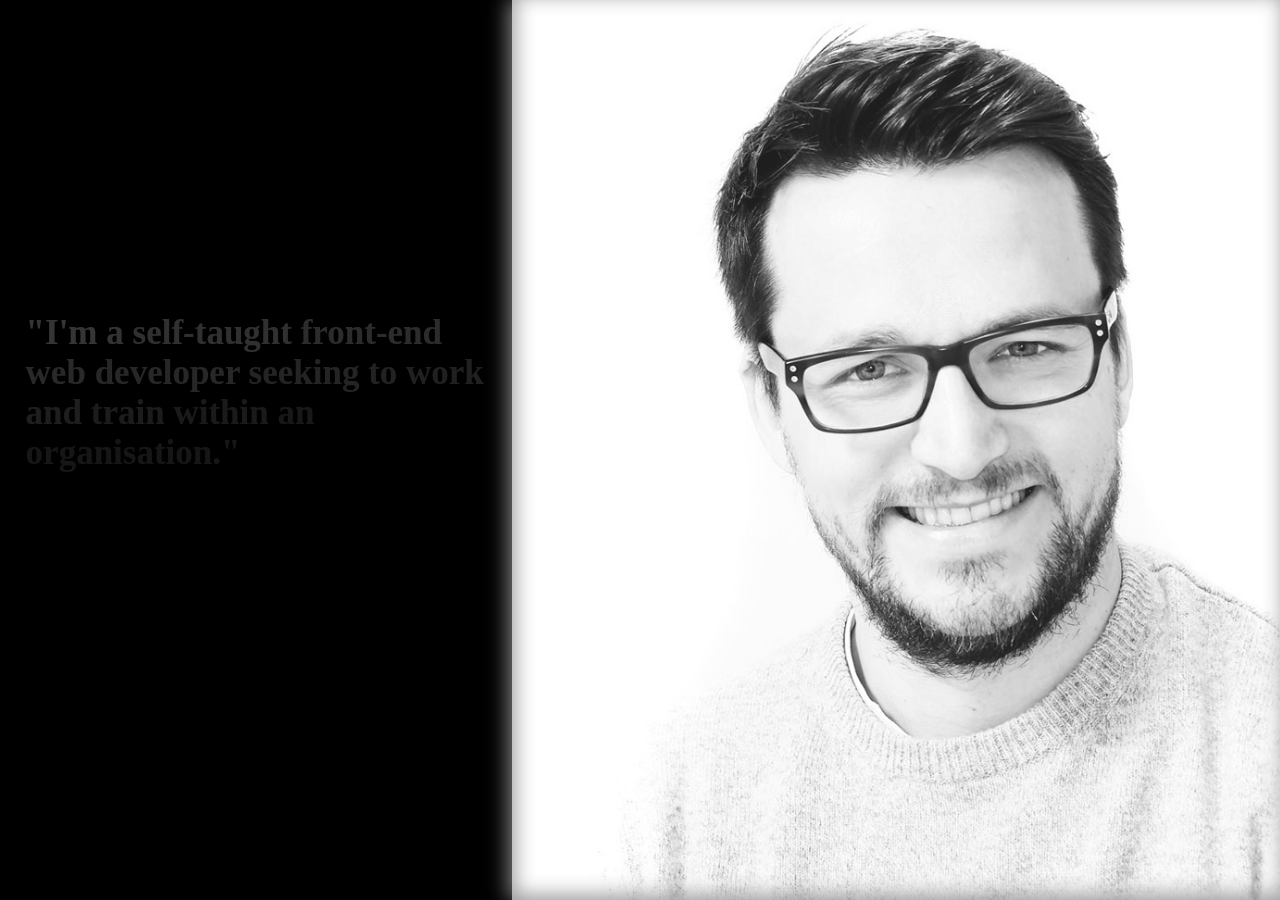
==== commit f932658d: "final tidy" ====
--- a/about.html
+++ b/about.html
@@ -7,11 +7,11 @@
   <meta name="description" content="The online portfolio of James Crooke">
   <meta property="og:title" content="James Crooke's Portfolio" />
   <meta property="og:description" content="My online portfolio." />
-  <meta property="og:image" content="https://www.dl.dropboxusercontent.com/s/oojosgockhbt33o/jc-og.jpg?dl=0" />
+  <meta property="og:image" content="images/thumbnail.jpg" />
   <meta property="og:url" content="https://doulosiyxy.github.io/portfolio" />
   <meta name="twitter:title" content="James Crooke's Portfolio" />
   <meta name="twitter:description" content="My online portfolio." />
-  <meta name="twitter:image" content="https://www.dl.dropboxusercontent.com/s/oojosgockhbt33o/jc-og.jpg?dl=0" />
+  <meta name="twitter:image" content="images/thumbnail.jpg" />
   <meta name="twitter:card" content="summary_large_image" />
   <link rel="stylesheet" href="https://maxcdn.bootstrapcdn.com/bootstrap/3.3.6/css/bootstrap.min.css" integrity="sha384-1q8mTJOASx8j1Au+a5WDVnPi2lkFfwwEAa8hDDdjZlpLegxhjVME1fgjWPGmkzs7" crossorigin="anonymous">
   <link href='https://fonts.googleapis.com/css?family=Roboto:300,400,700|Lato:100,200,300,400,700,800,400italic,700italic&subset=latin,latin-ext' rel='stylesheet' type='text/css'>
@@ -21,33 +21,72 @@
 <body id="background">
    <!-- Navigation Bar -->
    <header id="about-nav" class="container">
-    <div class="">
-      <nav class="col-sm-12">
-      <div id="a-nav">
-        <span><a href="index.html"><i class="glyphicon glyphicon-home"></i></a></span>
-       <span><a href="about.html"><i class="glyphicon glyphicon-user"></i></a></span>
-       <span class="projects-link" ><a><i class="glyphicon glyphicon-th-large"></i></a></span>
-       <span><a id="contact-link" href="contact.html"><i class="glyphicon glyphicon-envelope"></i></a></span>
+     <div class="">
+       <nav class="col-sm-12">
+         <div id="a-nav">
+           <span><a href="index.html"><i class="glyphicon glyphicon-home"></i></a></span>
+           <span><a href="about.html"><i class="glyphicon glyphicon-user"></i></a></span>
+           <span class="projects-link" ><a><i class="glyphicon glyphicon-th-large"></i></a></span>
+           <span><a id="contact-link" href="contact.html"><i class="glyphicon glyphicon-envelope"></i></a></span>
+         </div>
+       </nav>
+     </div>
+   </header> 
+  
+   <section id="about-jumbotron" class="">
+      <div id="about-row" class="">
+        <div id="about-title-wrap" class="">
+          <h1 id="about-title"><span>"I'm </span><span>a </span><span>self-taught </span><span>front-end </span><span>web </span><span>developer </span><span> seeking</span><span> to</span><span> work</span><span> and</span><span> train </span><span>within </span><span>an </span><span> organisation."</span></h1>
+          <div class="skl-wrapper">
+            <div class="skl gradient" >
+              <h3>HTML</h3>
+            </div>
+            <div class="skl gradient" >
+              <h3>CSS</h3>
+            </div>
+            <div class="skl gradient" >
+              <h3>JS</h3>
+            </div>
+            <div class="skl gradient" >
+              <h3>jQuery</h3>
+            </div>
+            <div class="skl gradient" >
+              <h3>Bootstrap</h3>
+            </div>
+            <div class="skl gradient" >
+              <h3>Ps</h3>
+            </div>
+            <div class="skl gradient" >
+              <h3>Ai</h3>
+            </div>
+            <div class="skl gradient" >
+              <h3>Git</h3>
+            </div>
+            <div class="skl gradient" >
+              <h3>Wordpress</h3>
+            </div>
+            <div class="skl gradient" >
+              <h3>Basic PHP</h3>
+            </div>
+          </div>
         </div>
-      </nav>
-    </div>
-  </header> 
-  
-  
-  <section id="about-jumbotron" class="">
-      <div id="about-row" class="">
-        <div id="about-title-wrap" class=""><h1 id="about-title"><span>"I'm </span><span>a </span><span>self-taught </span><span>front-end </span><span>web </span><span>developer </span><span> seeking</span><span> to</span><span> work</span><span> and</span><span> train </span><span>within </span><span>an </span><span> organisation."</span></h1>
-        <div class="skl-wrapper"><div class="skl gradient" ><h3>HTML</h3></div><div class="skl gradient" ><h3>CSS</h3></div><div class="skl gradient" ><h3>JS</h3></div><div class="skl gradient" ><h3>jQuery</h3></div><div class="skl gradient" ><h3>Bootstrap</h3></div><div class="skl gradient" ><h3>Ps</h3></div><div class="skl gradient" ><h3>Ai</h3></div><div class="skl gradient" ><h3>Git</h3></div><div class="skl gradient" ><h3>Wordpress</h3></div><div class="skl gradient" ><h3>Basic PHP</h3></div>
+        <div id="img-div-wrapper">
+          <div id="about-img-wrap" class="">
+            <button onclick="titleFade()" id="skill-btn" class="gradient">Skillset</button>
+          </div>
         </div>
-        </div>
-        <div id="img-div-wrapper"><div id="about-img-wrap" class=""><button onclick="titleFade()" id="skill-btn" class="gradient">Skillset</button></div></div>
-    </div>
-  </section>
+      </div>
+    </section>
 
 
-<footer id="about-footer"><div><img class="twitter" width="20px" height="20px" src="assets/twitter.svg"><img class="linkedin" width="20px" height="20px" src="assets/linkedin.svg"><img class="github" width="20px" height="20px" src="assets/github.svg"></div></footer>
+<footer id="about-footer">
+  <div>
+    <img class="twitter" width="20px" height="20px" src="assets/twitter.svg">
+    <img class="linkedin" width="20px" height="20px" src="assets/linkedin.svg">
+    <img class="github" width="20px" height="20px" src="assets/github.svg">
+  </div>
+</footer>
   <script src="https://code.jquery.com/jquery-3.2.1.min.js"></script> 
   <script src='js/main.js'></script> 
-  
 </body>
 </html>--- a/css/main.css
+++ b/css/main.css
@@ -7,18 +7,21 @@
 z-index: 600;
 transition-timing-function: ease-in-out;
 }
+
 header h2, header h3 {
   color: white;
   font-size: 15px;
   margin: 0 0;
   padding: 0 0;
 }
+
 header h2 {
   text-transform: uppercase;
   font-size: 22px;
   font-family: lato, roboto, sans-serif;
   font-weight: bold;
 }
+
 header h3 {
   font-size: 15px;
   font-family: lato, roboto, sans-serif;
@@ -109,7 +112,6 @@
   z-index: 300;
 }
 
-
 #about img {
   width: 50%;
 }
@@ -133,6 +135,7 @@
   cursor: pointer;  
   transition: .2s ease;
 }
+
 #about-nav span a {
   color: darkslategray;
   margin-top: -25px;
@@ -189,12 +192,14 @@
   z-index: 1000;
   position: relative;
 }
+
 #about-jumbotron {
   background: black;
   color: white;
   height: 100%;
   width: 100%;
 }
+
 #about-container-one {
   position: absolute;
   top: 0;
@@ -203,13 +208,12 @@
 	
 .jumbotron div {
   display: block;
+  margin: auto;	  
+}
+
+.jumbotron div div{
+  display: block;
   margin: auto;	
-  
-}
-.jumbotron div div{
-  display: block;
-  margin: auto;	
- 
 }
 
 .jumbotron h2 {
@@ -261,26 +265,16 @@
 
 }
 
-/*jumbotron and header animation*/
-
-/*keyframes h2 {
-  0% {opacity: 0; transform: scale(1.2); -webkit-transform: scale(1.2); -moz-transform: scale(1.2);}
-  100% {opacity: 1; transform: scale(1.0); -webkit-transform: scale(1.0); -moz-transform: scale(1.0);}
-}
-  
-keyframes h3 {
-  0% {opacity: 0;}
-  100% {opacity: 1;}
-}
-*/
 @-webkit-keyframes h2 {
   0% {opacity: 0; transform: scale(1.2); -webkit-transform: scale(1.2); -moz-transform: scale(1.2);}
   100% {opacity: 1; transform: scale(1.0); -webkit-transform: scale(1.0); -moz-transform: scale(1.0);}
 }
+
 @-moz-keyframes h2 {
   0% {opacity: 0; transform: scale(1.2); -webkit-transform: scale(1.2); -moz-transform: scale(1.2);}
   100% {opacity: 1; transform: scale(1.0); -webkit-transform: scale(1.0); -moz-transform: scale(1.0);}
 }
+
 @-o-keyframes h2 {
   0% {opacity: 0; transform: scale(1.2); -webkit-transform: scale(1.2); -moz-transform: scale(1.2);}
   100% {opacity: 1; transform: scale(1.0); -webkit-transform: scale(1.0); -moz-transform: scale(1.0);}
@@ -324,6 +318,7 @@
 #home-footer{
 margin-bottom: -100px;
 }
+
 #about-footer {
 opacity: 0;
 }
@@ -346,6 +341,7 @@
  margin-left: 65px;
  margin-right: 20px;
 }
+
 footer img:last-of-type {
  margin-right: 65px;
  margin-left: 20px;
@@ -382,7 +378,6 @@
 }
 
 .project-rows {
-  
   position: relative;
   z-index: 500;
   display: flex;
@@ -423,7 +418,6 @@
   text-transformation: uppercase;
   margin: 10px 0;
   margin-left: 10px;
-  
 }
 
 .projects p {
@@ -475,10 +469,11 @@
   padding: 200px 0% 200px 0%;
   font-family: lato;
 }
+
 #contact-text p a {
   transition: .2s ease-in-out;
 }
-}
+
 #contact {
  height: 100% !important;
  width: 100%;
